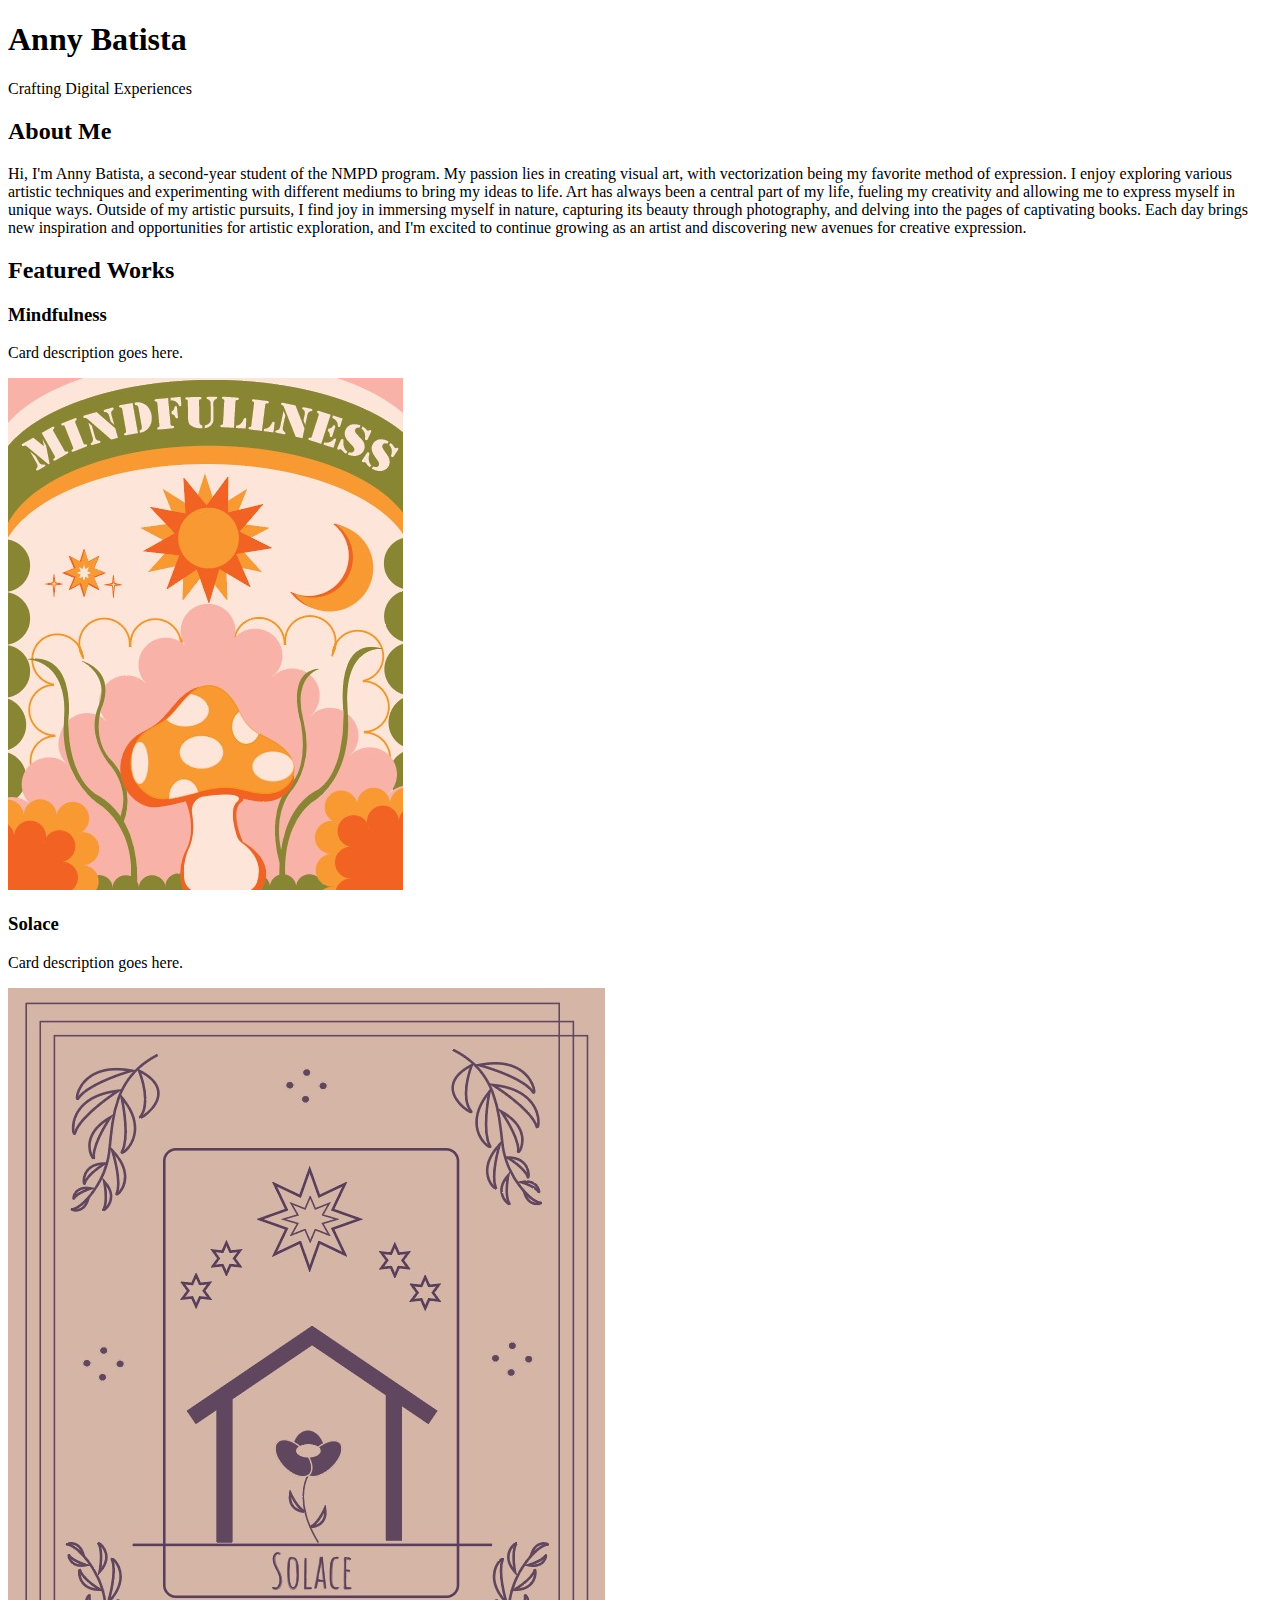
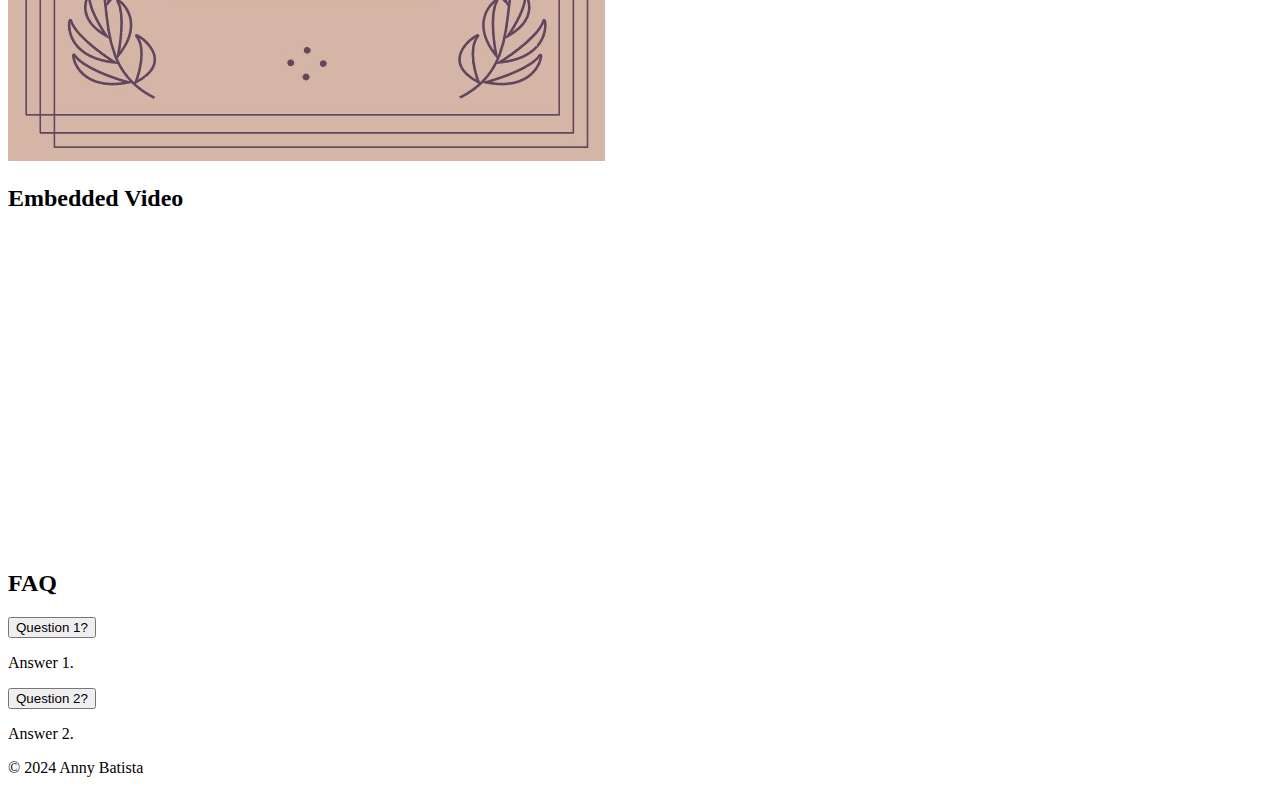
==== Anny Portfolio123.html @ 56473ba8 "First commit" ====
<!DOCTYPE html>
<html lang="en">
<head>
    <meta charset="UTF-8">
    <meta name="viewport" content="width=device-width, initial-scale=1.0">
    <title>Anny Batista - Portfolio</title>
    <link href="https://fonts.googleapis.com/css2?family=Roboto:wght@400;700&display=swap" rel="stylesheet">
    <link rel="stylesheet" href="C:\Users\anny\Desktop\cprg-218-assignment-1-main\portfolio-stylesheet.css">
</head>
<body>
    <section class="hero">
        <div class="hero-content">
            <h1>Anny Batista</h1>
            <p>Crafting Digital Experiences</p>
        </div>
    </section>
    <section class="content">
        <div class="container">
            <h2>About Me</h2>
            <p> Hi, I'm Anny Batista, a second-year student of the NMPD program. My passion lies in creating visual art, with vectorization being my favorite method of expression. I enjoy exploring various artistic techniques and experimenting with different mediums to bring my ideas to life. Art has always been a central part of my life, fueling my creativity and allowing me to express myself in unique ways. Outside of my artistic pursuits, I find joy in immersing myself in nature, capturing its beauty through photography, and delving into the pages of captivating books. Each day brings new inspiration and opportunities for artistic exploration, and I'm excited to continue growing as an artist and discovering new avenues for creative expression.</p>
        </div>
    </section>
    <section class="cards">
        <div class="container">
            <h2>Featured Works</h2>
            <div class="card">
                <h3>Mindfulness</h3>
                <p>Card description goes here.</p>
                <img src="Mindfulness.jpeg" alt="Card Image 1">
            </div>
            <div class="card">
                <h3>Solace</h3>
                <p>Card description goes here.</p>
                <img src="Solace.jpeg" alt="Card Image 2">
            </div>
        </div>
    </section>
    <section class="video">
        <div class="container">
            <h2>Embedded Video</h2>
            <div class="video-wrapper">
                <iframe width="560" height="315" src="https://www.youtube.com/embed/your-video-id" frameborder="0" allowfullscreen></iframe>
            </div>
        </div>
    </section>
    <section class="accordion">
        <div class="container">
            <h2>FAQ</h2>
            <div class="accordion-item">
                <button class="accordion-btn">Question 1?</button>
                <div class="accordion-content">
                    <p>Answer 1.</p>
                </div>
            </div>
            <div class="accordion-item">
                <button class="accordion-btn">Question 2?</button>
                <div class="accordion-content">
                    <p>Answer 2.</p>
                </div>
            </div>
        </div>
    </section>
    <footer>
        <div class="container">
            <p>&copy; 2024 Anny Batista</p>

        </div>
    </footer>

    <!-- JavaScript for Accordion -->
    <script src="script.js"></script>
</body>
</html>
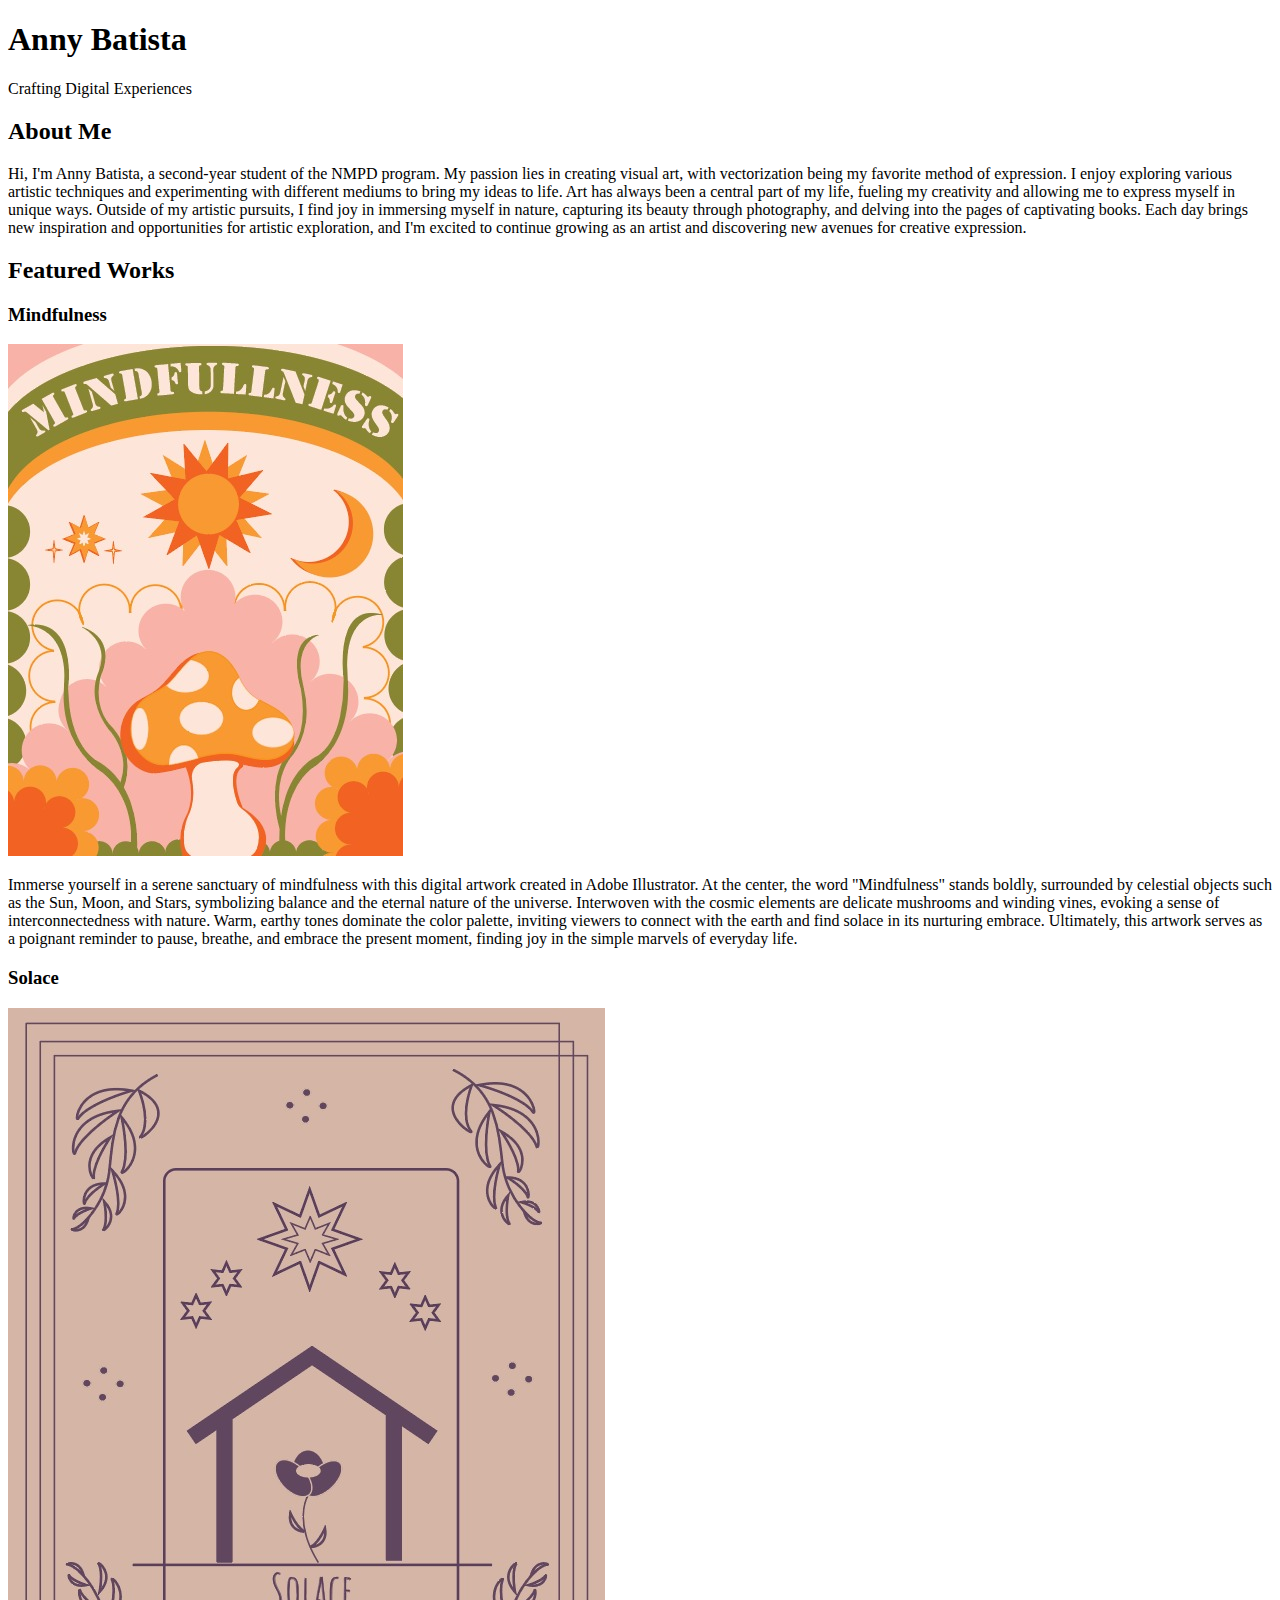
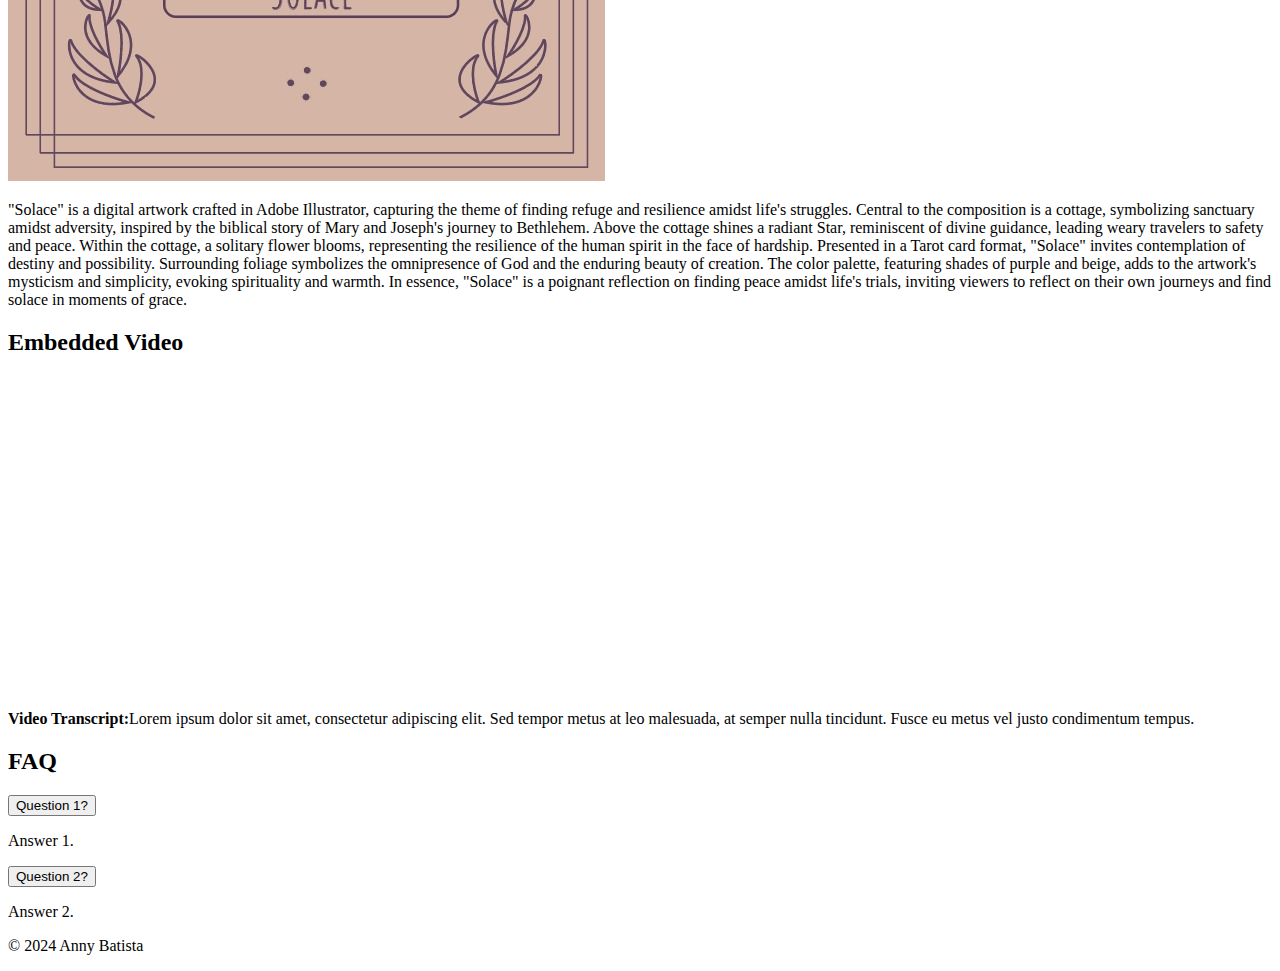
==== commit be18baf7: "Update Anny Portfolio123.html" ====
--- a/Anny Portfolio123.html
+++ b/Anny Portfolio123.html
@@ -25,13 +25,31 @@
             <h2>Featured Works</h2>
             <div class="card">
                 <h3>Mindfulness</h3>
-                <p>Card description goes here.</p>
-                <img src="Mindfulness.jpeg" alt="Card Image 1">
+                <img src="Mindfulness.jpeg" alt="Mindfulness digital artwork depicting celestial objects, mushrooms, and vines symbolizing balance, interconnectedness, and nature's beauty. Warm earthy tones evoke a sense of tranquility.">
+                <p>Immerse yourself in a serene sanctuary of mindfulness with this digital artwork created in Adobe Illustrator. At the center, the word "Mindfulness" stands boldly, surrounded by celestial objects such as the Sun, Moon, and Stars, symbolizing balance and the eternal nature of the universe.
+
+                    Interwoven with the cosmic elements are delicate mushrooms and winding vines, evoking a sense of interconnectedness with nature. Warm, earthy tones dominate the color palette, inviting viewers to connect with the earth and find solace in its nurturing embrace.
+                    
+                    Ultimately, this artwork serves as a poignant reminder to pause, breathe, and embrace the present moment, finding joy in the simple marvels of everyday life.</p>
             </div>
             <div class="card">
                 <h3>Solace</h3>
-                <p>Card description goes here.</p>
-                <img src="Solace.jpeg" alt="Card Image 2">
+                <img src="Solace.jpeg" alt="Solace digital artwork featuring a cottage surrounded by foliage, with a radiant Star above, symbolizing refuge, resilience, and divine guidance. A solitary flower blooms inside the cottage, representing the human spirit's resilience amidst adversity. The color palette of purples and beige adds to the artwork's mysticism and warmth.">
+                <p>"Solace" is a digital artwork crafted in Adobe Illustrator, capturing the theme of finding refuge and resilience amidst life's struggles.
+
+                    Central to the composition is a cottage, symbolizing sanctuary amidst adversity, inspired by the biblical story of Mary and Joseph's journey to Bethlehem.
+                    
+                    Above the cottage shines a radiant Star, reminiscent of divine guidance, leading weary travelers to safety and peace.
+                    
+                    Within the cottage, a solitary flower blooms, representing the resilience of the human spirit in the face of hardship.
+                    
+                    Presented in a Tarot card format, "Solace" invites contemplation of destiny and possibility.
+                    
+                    Surrounding foliage symbolizes the omnipresence of God and the enduring beauty of creation.
+                    
+                    The color palette, featuring shades of purple and beige, adds to the artwork's mysticism and simplicity, evoking spirituality and warmth.
+                    
+                    In essence, "Solace" is a poignant reflection on finding peace amidst life's trials, inviting viewers to reflect on their own journeys and find solace in moments of grace.</p>
             </div>
         </div>
     </section>
@@ -39,8 +57,11 @@
         <div class="container">
             <h2>Embedded Video</h2>
             <div class="video-wrapper">
-                <iframe width="560" height="315" src="https://www.youtube.com/embed/your-video-id" frameborder="0" allowfullscreen></iframe>
+                <iframe width="560" height="315" src="https://www.youtube.com/embed/5DF9ruSsX9s?start=1&cc_load_policy=1" frameborder="0" allowfullscreen></iframe>
             </div>
+            <p><strong>Video Transcript:</strong>Lorem ipsum dolor sit amet, consectetur adipiscing elit. Sed tempor metus at leo malesuada, at semper nulla tincidunt. Fusce eu metus vel justo condimentum tempus.</p>
+        </div>
+    </section>
         </div>
     </section>
     <section class="accordion">
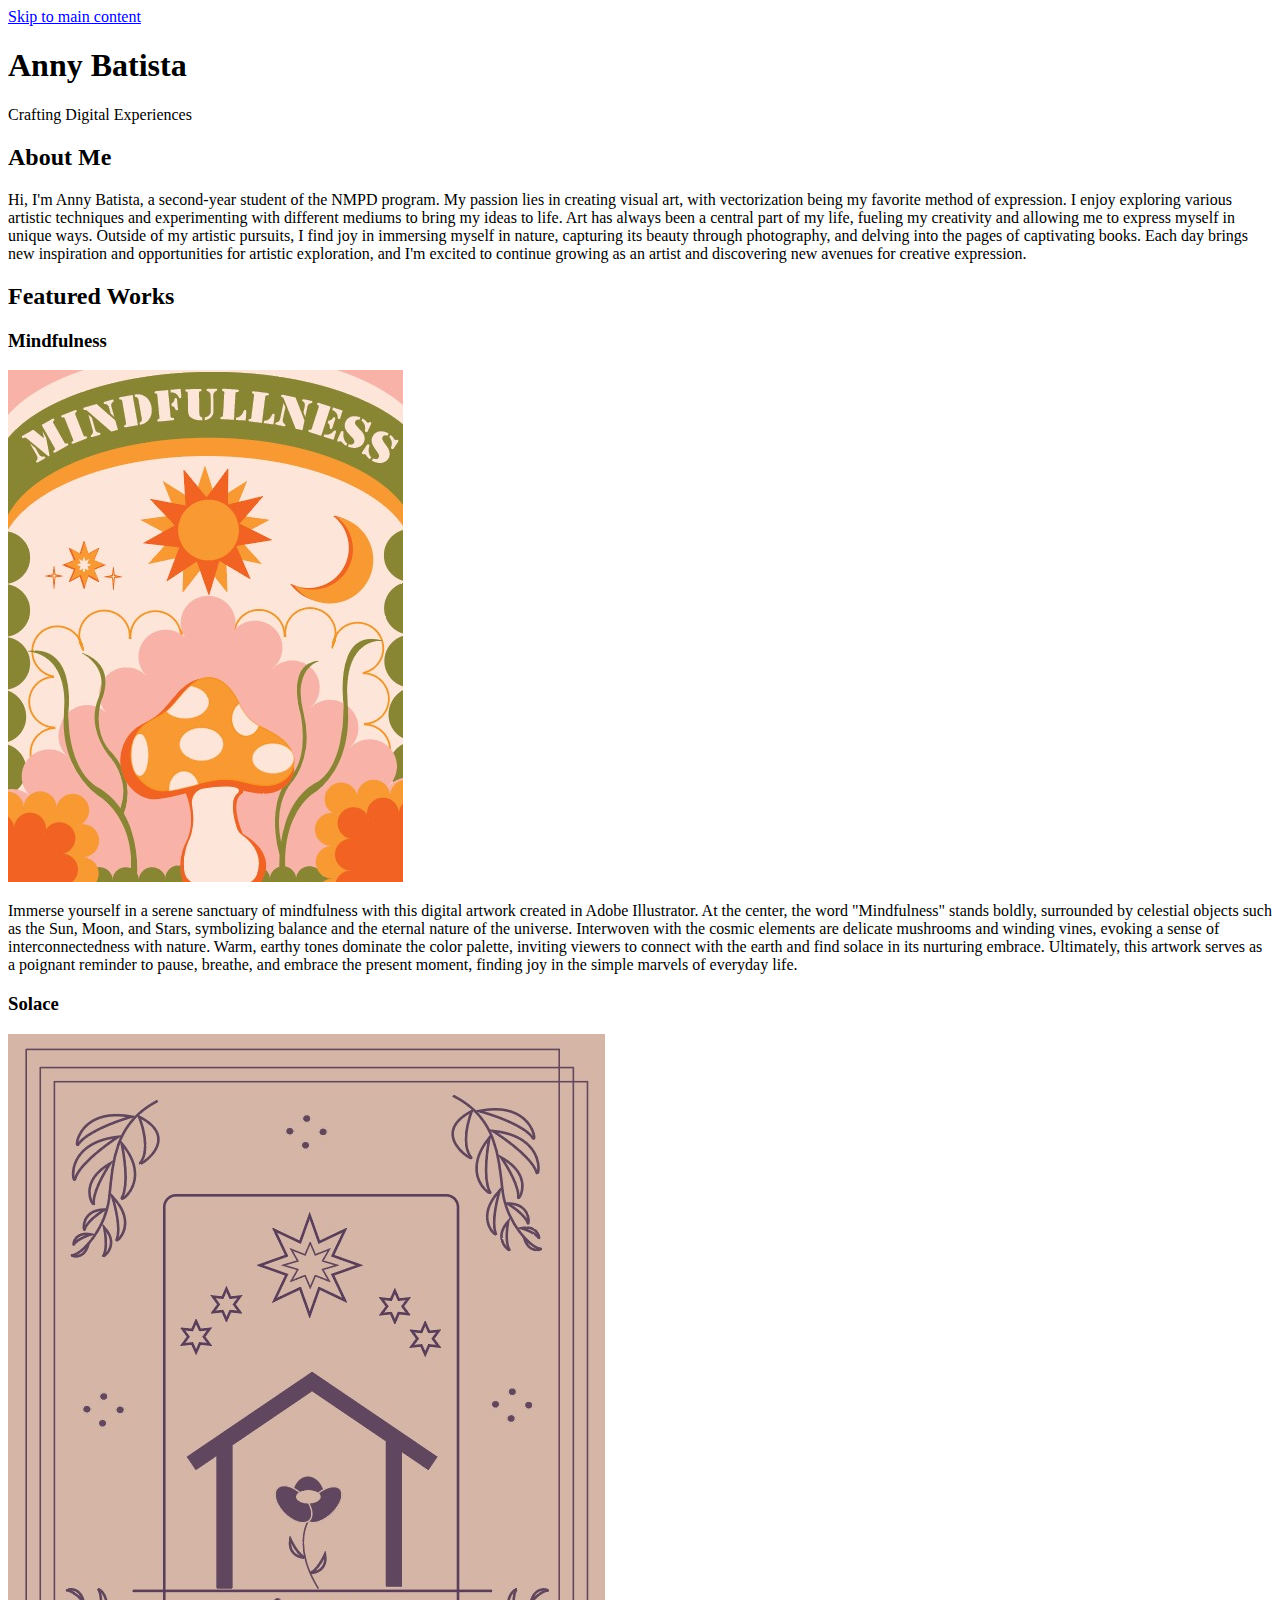
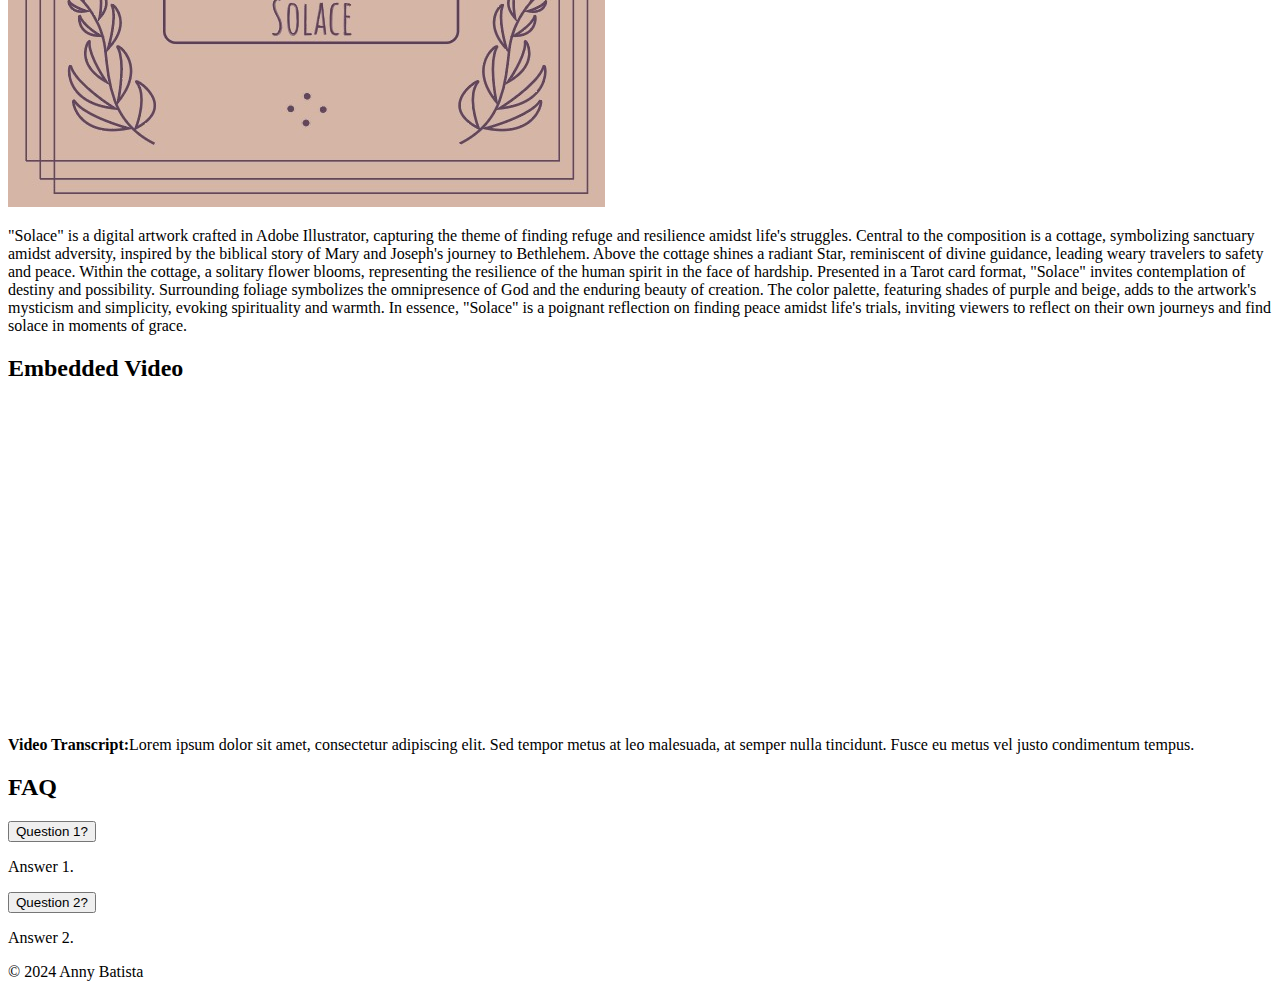
==== commit e3d4365b: "Update Anny Portfolio123.html" ====
--- a/Anny Portfolio123.html
+++ b/Anny Portfolio123.html
@@ -6,6 +6,9 @@
     <title>Anny Batista - Portfolio</title>
     <link href="https://fonts.googleapis.com/css2?family=Roboto:wght@400;700&display=swap" rel="stylesheet">
     <link rel="stylesheet" href="C:\Users\anny\Desktop\cprg-218-assignment-1-main\portfolio-stylesheet.css">
+        <div class="skip-nav">
+        <a href="#main-content">Skip to main content</a>
+    </div>
 </head>
 <body>
     <section class="hero">
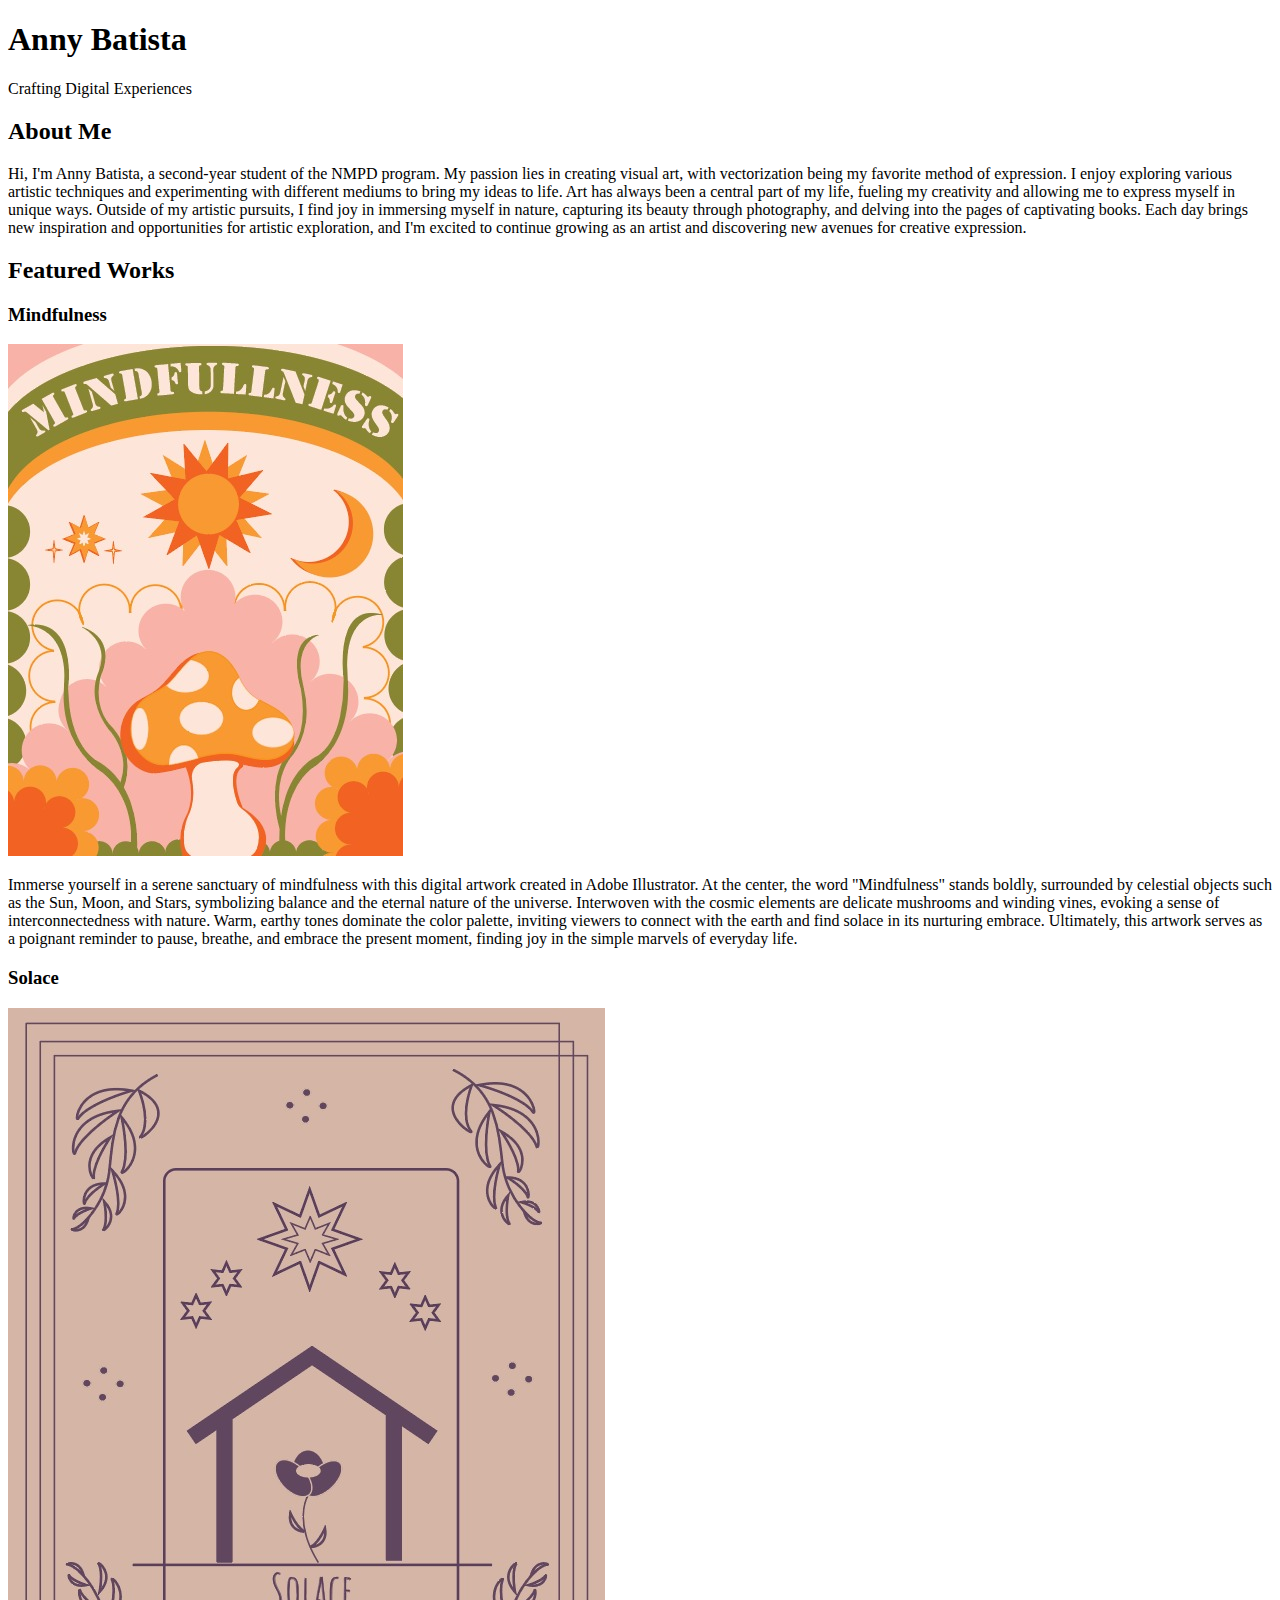
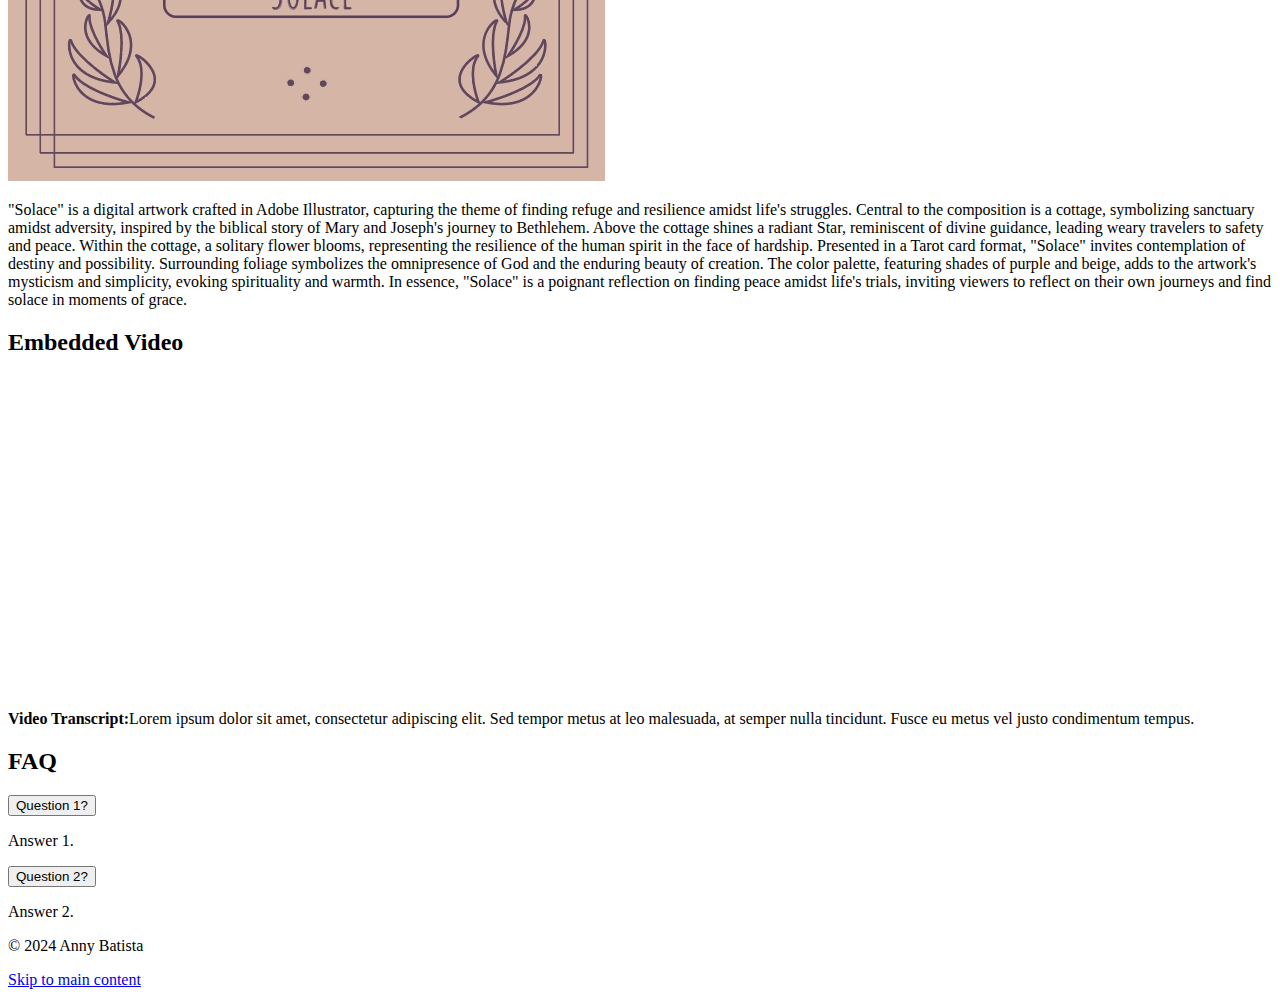
==== commit bf55d47f: ""Skip to main content" button added (fixed)" ====
--- a/Anny Portfolio123.html
+++ b/Anny Portfolio123.html
@@ -6,9 +6,6 @@
     <title>Anny Batista - Portfolio</title>
     <link href="https://fonts.googleapis.com/css2?family=Roboto:wght@400;700&display=swap" rel="stylesheet">
     <link rel="stylesheet" href="C:\Users\anny\Desktop\cprg-218-assignment-1-main\portfolio-stylesheet.css">
-        <div class="skip-nav">
-        <a href="#main-content">Skip to main content</a>
-    </div>
 </head>
 <body>
     <section class="hero">
@@ -89,9 +86,9 @@
             <p>&copy; 2024 Anny Batista</p>
 
         </div>
+        <div class="skip-nav">
+        <a href="index.html">Skip to main content</a>
+    </div>
     </footer>
-
-    <!-- JavaScript for Accordion -->
-    <script src="script.js"></script>
 </body>
 </html>
